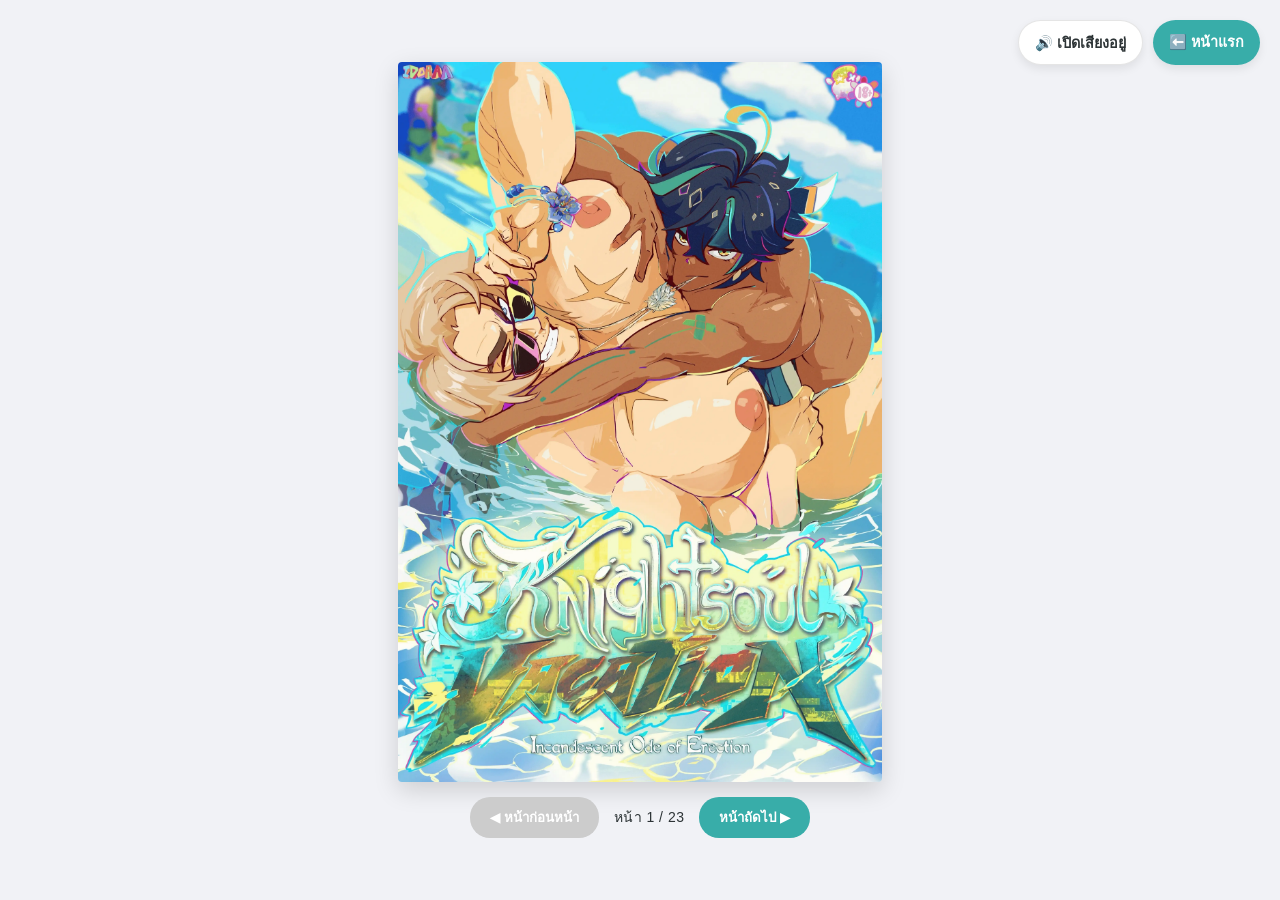
==== reader.html @ c510d219 "update files" ====
<!DOCTYPE html>
<html lang="th">
<head>
  <meta charset="UTF-8">
  <meta name="viewport" content="width=device-width, initial-scale=1.0">
  <title>Manga Reader</title>
  <link rel="icon" type="image/png" href="icon/LOGO.png">
  <link rel="stylesheet" href="style.css">
</head>
<body class="reader-body">

  <div id="loading-screen" class="loading-overlay">
    <div class="spinner"></div>
    <p>กำลังเตรียมมังงะ...</p>
  </div>

  <div class="audio-controls">
    <!-- Dropdown เลือกตอน (แสดงเฉพาะเรื่องที่มีหลายตอน) -->
    <select id="chapter-select" class="control-select" onchange="changeChapter(this.value)"></select>
    
    <button id="mute-btn" class="control-btn">🔊 เปิดเสียงอยู่</button>
    <a href="index.html" class="control-btn back-btn">⬅️ หน้าแรก</a>
  </div>

  <!-- 📖 โหมด 1: แบบเปิดทีละหน้า (Flip Mode) -->
  <main class="manga-container" id="flip-mode-container">
    <div class="manga-page-wrapper" id="page-click-area">
      <img id="current-manga-img" src="" alt="Manga Page">
    </div>

    <div class="page-controls">
      <button id="prev-btn" class="nav-btn">◀ หน้าก่อนหน้า</button>
      <span id="page-indicator">หน้า 1 / 1</span>
      <button id="next-btn" class="nav-btn">หน้าถัดไป ▶</button>
    </div>
  </main>

  <!-- 📜 โหมด 2: แบบเลื่อนอ่านยาว (Scroll Mode) -->
  <main class="manga-scroll-container hidden" id="scroll-mode-container"></main>

  <script src="reader.js"></script>
</body>
</html>
---- style.css ----
* {
  margin: 0;
  padding: 0;
  box-sizing: border-box;
  font-family: 'Segoe UI', Tahoma, Geneva, Verdana, sans-serif;
}

body {
  background-color: #f8f9fa; /* พื้นหลังสว่าง สบายตา */
  color: #2d3436; /* ตัวหนังสือสีเทาเข้ม อ่านง่าย ไม่ปวดตา */
  padding: 3rem 1rem;
}

header {
  text-align: center;
  margin-bottom: 3.5rem;
}

header h1 {
  font-size: 2.5rem;
  color: #1e272e;
  margin-bottom: 0.6rem;
  font-weight: 800;
}

.highlight {
  color: #38ada9; /* สีเขียวมิ้นท์/ฟ้าสดใส */
}

header p {
  color: #7f8c8d;
  font-size: 1rem;
}

/* ระบบ Grid สำหรับจัดวางการ์ดมังงะ */
.manga-grid {
  display: grid;
  grid-template-columns: repeat(auto-fit, minmax(280px, 1fr));
  gap: 2.5rem;
  max-width: 1200px;
  margin: 0 auto;
}

/* สไตล์ของการ์ดโทนสว่าง */
.manga-card {
  background-color: #ffffff;
  border-radius: 16px;
  overflow: hidden;
  text-decoration: none;
  color: inherit;
  transition: transform 0.3s ease, box-shadow 0.3s ease;
  box-shadow: 0 10px 20px rgba(0, 0, 0, 0.05); /* เงาบางๆ นุ่มๆ */
  display: flex;
  flex-direction: column;
  border: 1px solid rgba(0, 0, 0, 0.03);
}

.manga-card:hover {
  transform: translateY(-8px);
  box-shadow: 0 15px 30px rgba(56, 173, 169, 0.15); /* เงาสีฟ้ามิ้นท์เวลาชี้ */
}

/* ==========================================
   ✨ สไตล์เพิ่มเติมสำหรับเรื่องใหม่ (New Release)
   ========================================== */
.manga-card.is-new {
  order: -1; /* ดันการ์ดขึ้นไปอยู่บนสุด */
  border: 2px solid #ff3b30; /* กรอบสีแดงสด */
  box-shadow: 0 4px 15px rgba(255, 59, 48, 0.25); /* เงาสีแดงจางๆ */
}

.manga-card.is-new:hover {
  box-shadow: 0 15px 30px rgba(255, 59, 48, 0.35); /* เงาสีแดงตอน Hover */
}

/* ป้ายคำว่า NEW */
.badge-new {
  position: absolute;
  top: 10px;
  left: 10px;
  background: #ff3b30;
  color: #ffffff;
  font-size: 11px;
  font-weight: bold;
  padding: 4px 10px;
  border-radius: 12px;
  box-shadow: 0 2px 6px rgba(0, 0, 0, 0.4);
  z-index: 2;
  letter-spacing: 0.5px;
}
/* ========================================== */

.card-image {
  position: relative;
  height: 380px;
  overflow: hidden;
}

.card-image img {
  width: 100%;
  height: 100%;
  object-fit: cover;
  transition: transform 0.4s ease;
}

.manga-card:hover .card-image img {
  transform: scale(1.03);
}

/* ป้ายแท็กประเภทมังงะ */
.genre {
  position: absolute;
  top: 15px;
  left: 15px;
  padding: 6px 14px;
  border-radius: 20px;
  font-size: 0.75rem;
  font-weight: bold;
  text-transform: uppercase;
  color: #fff;
  letter-spacing: 0.5px;
}

.tags-Knightsoul_Vacation { background-color: #eb3026; }
.tags-horror { background-color: #485460; }
.tags-romance { background-color: #00b812; }

/* รายละเอียดข้อความใต้ภาพ */
.card-info {
  padding: 1.5rem;
  flex-grow: 1;
  background-color: #ffffff;
}

.card-info h3 {
  color: #2c3e50;
  margin-bottom: 0.5rem;
  font-size: 1.3rem;
  font-weight: 700;
}

.card-info p {
  color: #7f8c8d;
  font-size: 0.9rem;
  line-height: 1.5;
}

/* ==========================================
   สไตล์เพิ่มเติมสำหรับหน้าอ่านมังงะ (Reader Page)
   ========================================== */

.reader-body {
  background-color: #f1f2f6; /* สีพื้นหลังนุ่มๆ สไตล์แอปอ่านการ์ตูน */
  padding: 0;
  margin: 0;
}

/* ปุ่มควบคุมเสียงที่ลอยอยู่ */
.audio-controls {
  position: fixed;
  top: 20px;
  right: 20px;
  display: flex;
  gap: 10px;
  z-index: 1000;
}

.control-btn {
  background-color: #ffffff;
  color: #2d3436;
  border: 1px solid rgba(0,0,0,0.1);
  padding: 10px 16px;
  border-radius: 30px;
  cursor: pointer;
  font-weight: bold;
  font-size: 0.9rem;
  box-shadow: 0 4px 10px rgba(0,0,0,0.08);
  transition: all 0.2s ease;
  text-decoration: none;
}

.control-btn:hover {
  transform: scale(1.05);
  background-color: #f8f9fa;
}

.back-btn {
  background-color: #38ada9;
  color: white;
  border: none;
}

.back-btn:hover {
  background-color: #079992;
  color: white;
}

/* กล่องแสดงมังงะแนวตั้ง */
.manga-viewer {
  max-width: 800px;
  margin: 0 auto;
  background-color: #ffffff;
  box-shadow: 0 0 30px rgba(0,0,0,0.05);
  display: flex;
  flex-direction: column;
}

/* ช่องมังงะแต่ละช่อง */
.manga-scene {
  position: relative;
  width: 100%;
  line-height: 0; /* ลบช่องว่างใต้ภาพ */
}

.manga-scene img {
  width: 100%;
  height: auto;
  display: block;
}

/* ==========================================
   สไตล์หน้าจอ Loading โทนสว่าง (Loading Screen)
   ========================================== */

.loading-overlay {
  position: fixed;
  top: 0;
  left: 0;
  width: 100%;
  height: 100%;
  background-color: #ffffff; /* โทนสว่างสะอาดตา */
  display: flex;
  flex-direction: column;
  justify-content: center;
  align-items: center;
  z-index: 9999; /* อยู่บนสุดบังทุกอย่างไว้ก่อน */
  transition: opacity 0.5s ease, visibility 0.5s ease;
}

/* เอฟเฟคซ่อนหน้าจอ Loading ตอนโหลดเสร็จ */
.loading-overlay.fade-out {
  opacity: 0;
  visibility: hidden;
}

.loading-overlay p {
  margin-top: 20px;
  color: #7f8c8d;
  font-weight: bold;
  font-size: 1.1rem;
}

/* วงกลมหมุนๆ (Spinner) */
.spinner {
  width: 50px;
  height: 50px;
  border: 5px solid #f1f2f6;
  border-top: 5px solid #38ada9; /* สีฟ้ามิ้นท์หลักของเว็บ */
  border-radius: 50%;
  animation: spin 1s linear infinite;
}

@keyframes spin {
  0% { transform: rotate(0deg); }
  100% { transform: rotate(360deg); }
}

/* จัดการหน้าอ่านแบบ Flip Page */
.manga-container {
  display: flex;
  flex-direction: column;
  align-items: center;
  justify-content: center;
  min-height: 100vh;
  padding: 20px 0;
}

.manga-page-wrapper {
  cursor: pointer;
  max-width: 90vw;
  max-height: 80vh;
  display: flex;
  justify-content: center;
}

.manga-page-wrapper img {
  max-width: 100%;
  max-height: 80vh;
  object-fit: contain;
  box-shadow: 0 8px 25px rgba(0,0,0,0.15);
  border-radius: 4px;
}

/* ปุ่มเปลี่ยนหน้า */
.page-controls {
  display: flex;
  align-items: center;
  gap: 15px;
  margin-top: 15px;
}

.nav-btn {
  padding: 10px 20px;
  background-color: #38ada9;
  color: white;
  border: none;
  border-radius: 20px;
  font-weight: bold;
  cursor: pointer;
  transition: transform 0.1s, background-color 0.2s;
}

.nav-btn:hover {
  background-color: #079992;
}

.nav-btn:disabled {
  background-color: #ccc;
  cursor: not-allowed;
}

#page-indicator {
  font-size: 14px;
  white-space: nowrap;
  letter-spacing: 0.5px;
}

#current-manga-img {
  -webkit-touch-callout: none;
  -webkit-user-select: none;
  -khtml-user-select: none;
  -moz-user-select: none;
  -ms-user-select: none;
  user-select: none;
  -webkit-user-drag: none;
}

/* ส่วนระบบค้นหาและ Filter Topics */
.filter-section {
  max-width: 1200px;
  margin: 20px auto;
  padding: 0 15px;
  text-align: center;
}

.search-box {
  margin-bottom: 15px;
}

.search-box input {
  width: 100%;
  max-width: 400px;
  padding: 10px 16px;
  border-radius: 20px;
  border: 1px solid #ff4757;
  background-color: #1e1e1e;
  color: #fff;
  font-size: 14px;
  outline: none;
  transition: all 0.3s ease;
}

.search-box input:focus {
  border-color: #ff6b81;
  box-shadow: 0 0 8px rgba(255, 71, 87, 0.4);
}

.topic-tags {
  display: flex;
  flex-wrap: wrap;
  justify-content: center;
  gap: 8px;
}

.tag-btn {
  background: #2b2b2b;
  color: #ccc;
  border: 1px solid #444;
  padding: 6px 14px;
  border-radius: 15px;
  font-size: 13px;
  cursor: pointer;
  transition: all 0.2s ease;
}

.tag-btn:hover {
  background: #3a3a3a;
  color: #fff;
}

.tag-btn.active {
  background: #ff4757;
  color: #fff;
  border-color: #ff4757;
}

/* Badge แสดง Topic เล็กๆ บนการ์ด */
.card-topics {
  display: flex;
  flex-wrap: wrap;
  gap: 5px;
  margin-top: 8px;
}

.topic-badge {
  background: rgba(255, 255, 255, 0.1);
  color: #ff4757;
  font-size: 11px;
  padding: 2px 8px;
  border-radius: 10px;
  border: 1px solid rgba(255, 71, 87, 0.3);
}

/* ซ่อน Element ที่ไม่ได้ใช้ */
.hidden {
  display: none !important;
}

/* ตกแต่ง Dropdown เลือกตอน */
.control-select {
  padding: 8px 12px;
  border-radius: 8px;
  border: 1px solid #444;
  background-color: #222;
  color: #fff;
  font-size: 14px;
  cursor: pointer;
  outline: none;
}

/* คอนเทนเนอร์สำหรับโหมดเลื่อนอ่านยาว (Webtoon) */
.manga-scroll-container {
  display: flex;
  flex-direction: column;
  align-items: center;
  width: 100%;
  max-width: 800px;
  margin: 0 auto;
  padding-bottom: 40px;
}

.manga-scroll-container img {
  width: 100%;
  height: auto;
  display: block;
  margin-bottom: -1px;
}
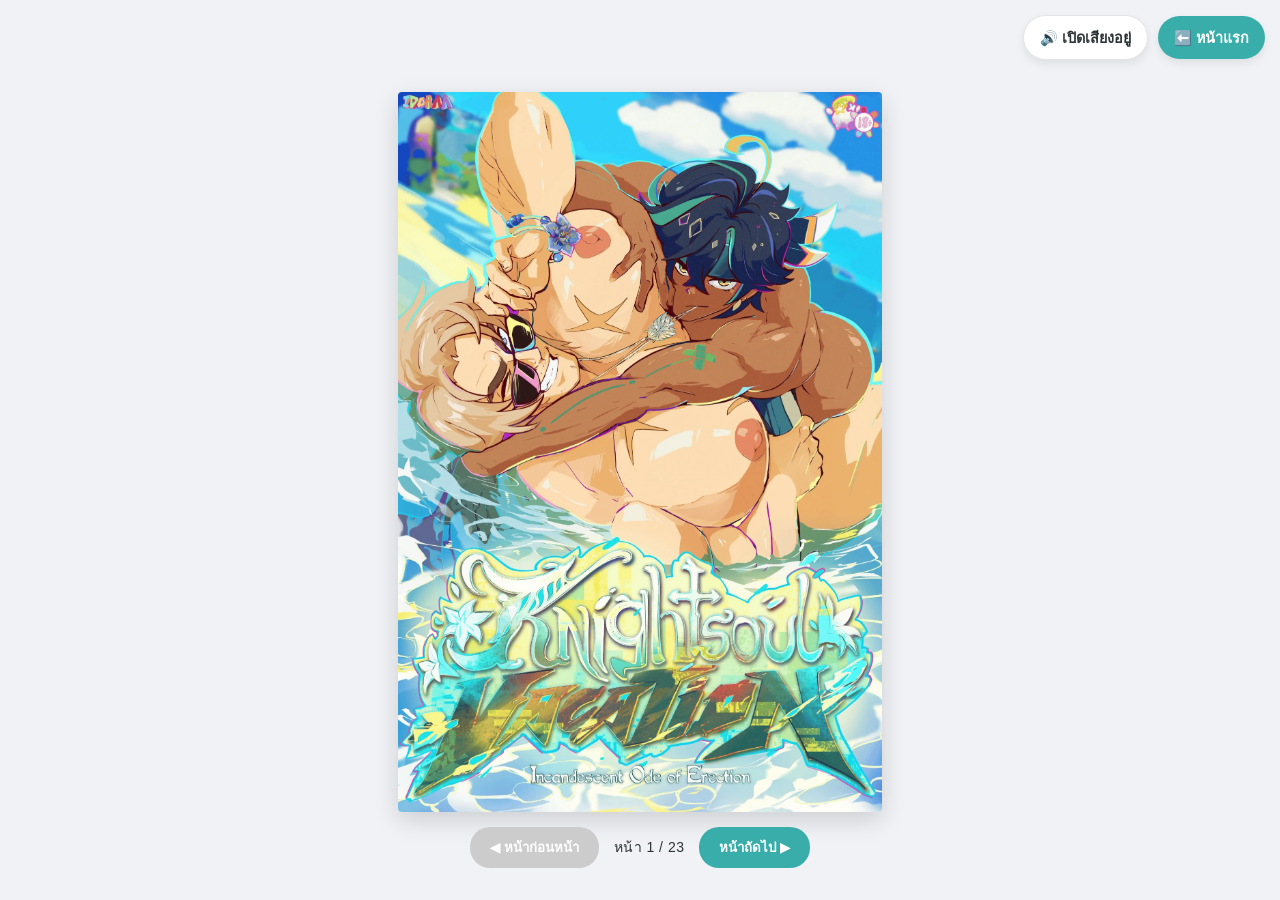
==== commit 18c131ae: "update files" ====
--- a/reader.html
+++ b/reader.html
@@ -10,19 +10,19 @@
 <body class="reader-body">
 
   <div id="loading-screen" class="loading-overlay">
-    <div class="spinner"></div>
-    <p>กำลังเตรียมมังงะ...</p>
+    <div class="loading-content">
+      <div id="loading-text">กำลังโหลดเนื้อหา... (0%)</div>
+      
+      <img id="loading-icon" src="icon/loading.gif" alt="Loading..." />
+    </div>
   </div>
 
   <div class="audio-controls">
-    <!-- Dropdown เลือกตอน (แสดงเฉพาะเรื่องที่มีหลายตอน) -->
     <select id="chapter-select" class="control-select" onchange="changeChapter(this.value)"></select>
-    
     <button id="mute-btn" class="control-btn">🔊 เปิดเสียงอยู่</button>
     <a href="index.html" class="control-btn back-btn">⬅️ หน้าแรก</a>
   </div>
 
-  <!-- 📖 โหมด 1: แบบเปิดทีละหน้า (Flip Mode) -->
   <main class="manga-container" id="flip-mode-container">
     <div class="manga-page-wrapper" id="page-click-area">
       <img id="current-manga-img" src="" alt="Manga Page">
@@ -35,7 +35,6 @@
     </div>
   </main>
 
-  <!-- 📜 โหมด 2: แบบเลื่อนอ่านยาว (Scroll Mode) -->
   <main class="manga-scroll-container hidden" id="scroll-mode-container"></main>
 
   <script src="reader.js"></script>
--- a/style.css
+++ b/style.css
@@ -1,3 +1,6 @@
+/* ==========================================
+   RESET & BASE STYLES
+   ========================================== */
 * {
   margin: 0;
   padding: 0;
@@ -7,7 +10,7 @@
 
 body {
   background-color: #f8f9fa; /* พื้นหลังสว่าง สบายตา */
-  color: #2d3436; /* ตัวหนังสือสีเทาเข้ม อ่านง่าย ไม่ปวดตา */
+  color: #2d3436; /* ตัวหนังสือสีเทาเข้ม อ่านง่าย */
   padding: 3rem 1rem;
 }
 
@@ -32,310 +35,9 @@
   font-size: 1rem;
 }
 
-/* ระบบ Grid สำหรับจัดวางการ์ดมังงะ */
-.manga-grid {
-  display: grid;
-  grid-template-columns: repeat(auto-fit, minmax(280px, 1fr));
-  gap: 2.5rem;
-  max-width: 1200px;
-  margin: 0 auto;
-}
-
-/* สไตล์ของการ์ดโทนสว่าง */
-.manga-card {
-  background-color: #ffffff;
-  border-radius: 16px;
-  overflow: hidden;
-  text-decoration: none;
-  color: inherit;
-  transition: transform 0.3s ease, box-shadow 0.3s ease;
-  box-shadow: 0 10px 20px rgba(0, 0, 0, 0.05); /* เงาบางๆ นุ่มๆ */
-  display: flex;
-  flex-direction: column;
-  border: 1px solid rgba(0, 0, 0, 0.03);
-}
-
-.manga-card:hover {
-  transform: translateY(-8px);
-  box-shadow: 0 15px 30px rgba(56, 173, 169, 0.15); /* เงาสีฟ้ามิ้นท์เวลาชี้ */
-}
-
-/* ==========================================
-   ✨ สไตล์เพิ่มเติมสำหรับเรื่องใหม่ (New Release)
-   ========================================== */
-.manga-card.is-new {
-  order: -1; /* ดันการ์ดขึ้นไปอยู่บนสุด */
-  border: 2px solid #ff3b30; /* กรอบสีแดงสด */
-  box-shadow: 0 4px 15px rgba(255, 59, 48, 0.25); /* เงาสีแดงจางๆ */
-}
-
-.manga-card.is-new:hover {
-  box-shadow: 0 15px 30px rgba(255, 59, 48, 0.35); /* เงาสีแดงตอน Hover */
-}
-
-/* ป้ายคำว่า NEW */
-.badge-new {
-  position: absolute;
-  top: 10px;
-  left: 10px;
-  background: #ff3b30;
-  color: #ffffff;
-  font-size: 11px;
-  font-weight: bold;
-  padding: 4px 10px;
-  border-radius: 12px;
-  box-shadow: 0 2px 6px rgba(0, 0, 0, 0.4);
-  z-index: 2;
-  letter-spacing: 0.5px;
-}
-/* ========================================== */
-
-.card-image {
-  position: relative;
-  height: 380px;
-  overflow: hidden;
-}
-
-.card-image img {
-  width: 100%;
-  height: 100%;
-  object-fit: cover;
-  transition: transform 0.4s ease;
-}
-
-.manga-card:hover .card-image img {
-  transform: scale(1.03);
-}
-
-/* ป้ายแท็กประเภทมังงะ */
-.genre {
-  position: absolute;
-  top: 15px;
-  left: 15px;
-  padding: 6px 14px;
-  border-radius: 20px;
-  font-size: 0.75rem;
-  font-weight: bold;
-  text-transform: uppercase;
-  color: #fff;
-  letter-spacing: 0.5px;
-}
-
-.tags-Knightsoul_Vacation { background-color: #eb3026; }
-.tags-horror { background-color: #485460; }
-.tags-romance { background-color: #00b812; }
-
-/* รายละเอียดข้อความใต้ภาพ */
-.card-info {
-  padding: 1.5rem;
-  flex-grow: 1;
-  background-color: #ffffff;
-}
-
-.card-info h3 {
-  color: #2c3e50;
-  margin-bottom: 0.5rem;
-  font-size: 1.3rem;
-  font-weight: 700;
-}
-
-.card-info p {
-  color: #7f8c8d;
-  font-size: 0.9rem;
-  line-height: 1.5;
-}
-
-/* ==========================================
-   สไตล์เพิ่มเติมสำหรับหน้าอ่านมังงะ (Reader Page)
-   ========================================== */
-
-.reader-body {
-  background-color: #f1f2f6; /* สีพื้นหลังนุ่มๆ สไตล์แอปอ่านการ์ตูน */
-  padding: 0;
-  margin: 0;
-}
-
-/* ปุ่มควบคุมเสียงที่ลอยอยู่ */
-.audio-controls {
-  position: fixed;
-  top: 20px;
-  right: 20px;
-  display: flex;
-  gap: 10px;
-  z-index: 1000;
-}
-
-.control-btn {
-  background-color: #ffffff;
-  color: #2d3436;
-  border: 1px solid rgba(0,0,0,0.1);
-  padding: 10px 16px;
-  border-radius: 30px;
-  cursor: pointer;
-  font-weight: bold;
-  font-size: 0.9rem;
-  box-shadow: 0 4px 10px rgba(0,0,0,0.08);
-  transition: all 0.2s ease;
-  text-decoration: none;
-}
-
-.control-btn:hover {
-  transform: scale(1.05);
-  background-color: #f8f9fa;
-}
-
-.back-btn {
-  background-color: #38ada9;
-  color: white;
-  border: none;
-}
-
-.back-btn:hover {
-  background-color: #079992;
-  color: white;
-}
-
-/* กล่องแสดงมังงะแนวตั้ง */
-.manga-viewer {
-  max-width: 800px;
-  margin: 0 auto;
-  background-color: #ffffff;
-  box-shadow: 0 0 30px rgba(0,0,0,0.05);
-  display: flex;
-  flex-direction: column;
-}
-
-/* ช่องมังงะแต่ละช่อง */
-.manga-scene {
-  position: relative;
-  width: 100%;
-  line-height: 0; /* ลบช่องว่างใต้ภาพ */
-}
-
-.manga-scene img {
-  width: 100%;
-  height: auto;
-  display: block;
-}
-
-/* ==========================================
-   สไตล์หน้าจอ Loading โทนสว่าง (Loading Screen)
-   ========================================== */
-
-.loading-overlay {
-  position: fixed;
-  top: 0;
-  left: 0;
-  width: 100%;
-  height: 100%;
-  background-color: #ffffff; /* โทนสว่างสะอาดตา */
-  display: flex;
-  flex-direction: column;
-  justify-content: center;
-  align-items: center;
-  z-index: 9999; /* อยู่บนสุดบังทุกอย่างไว้ก่อน */
-  transition: opacity 0.5s ease, visibility 0.5s ease;
-}
-
-/* เอฟเฟคซ่อนหน้าจอ Loading ตอนโหลดเสร็จ */
-.loading-overlay.fade-out {
-  opacity: 0;
-  visibility: hidden;
-}
-
-.loading-overlay p {
-  margin-top: 20px;
-  color: #7f8c8d;
-  font-weight: bold;
-  font-size: 1.1rem;
-}
-
-/* วงกลมหมุนๆ (Spinner) */
-.spinner {
-  width: 50px;
-  height: 50px;
-  border: 5px solid #f1f2f6;
-  border-top: 5px solid #38ada9; /* สีฟ้ามิ้นท์หลักของเว็บ */
-  border-radius: 50%;
-  animation: spin 1s linear infinite;
-}
-
-@keyframes spin {
-  0% { transform: rotate(0deg); }
-  100% { transform: rotate(360deg); }
-}
-
-/* จัดการหน้าอ่านแบบ Flip Page */
-.manga-container {
-  display: flex;
-  flex-direction: column;
-  align-items: center;
-  justify-content: center;
-  min-height: 100vh;
-  padding: 20px 0;
-}
-
-.manga-page-wrapper {
-  cursor: pointer;
-  max-width: 90vw;
-  max-height: 80vh;
-  display: flex;
-  justify-content: center;
-}
-
-.manga-page-wrapper img {
-  max-width: 100%;
-  max-height: 80vh;
-  object-fit: contain;
-  box-shadow: 0 8px 25px rgba(0,0,0,0.15);
-  border-radius: 4px;
-}
-
-/* ปุ่มเปลี่ยนหน้า */
-.page-controls {
-  display: flex;
-  align-items: center;
-  gap: 15px;
-  margin-top: 15px;
-}
-
-.nav-btn {
-  padding: 10px 20px;
-  background-color: #38ada9;
-  color: white;
-  border: none;
-  border-radius: 20px;
-  font-weight: bold;
-  cursor: pointer;
-  transition: transform 0.1s, background-color 0.2s;
-}
-
-.nav-btn:hover {
-  background-color: #079992;
-}
-
-.nav-btn:disabled {
-  background-color: #ccc;
-  cursor: not-allowed;
-}
-
-#page-indicator {
-  font-size: 14px;
-  white-space: nowrap;
-  letter-spacing: 0.5px;
-}
-
-#current-manga-img {
-  -webkit-touch-callout: none;
-  -webkit-user-select: none;
-  -khtml-user-select: none;
-  -moz-user-select: none;
-  -ms-user-select: none;
-  user-select: none;
-  -webkit-user-drag: none;
-}
-
-/* ส่วนระบบค้นหาและ Filter Topics */
+/* ==========================================
+   ระบบค้นหาและ FILTER TOPICS
+   ========================================== */
 .filter-section {
   max-width: 1200px;
   margin: 20px auto;
@@ -394,7 +96,117 @@
   border-color: #ff4757;
 }
 
-/* Badge แสดง Topic เล็กๆ บนการ์ด */
+/* ==========================================
+   ระบบ GRID สำหรับจัดวางการ์ดมังงะ
+   ========================================== */
+.manga-grid {
+  display: grid;
+  grid-template-columns: repeat(auto-fit, minmax(280px, 1fr));
+  gap: 2.5rem;
+  max-width: 1200px;
+  margin: 0 auto;
+}
+
+/* สไตล์ของการ์ด */
+.manga-card {
+  background-color: #ffffff;
+  border-radius: 16px;
+  overflow: hidden;
+  text-decoration: none;
+  color: inherit;
+  transition: transform 0.3s ease, box-shadow 0.3s ease;
+  box-shadow: 0 10px 20px rgba(0, 0, 0, 0.05);
+  display: flex;
+  flex-direction: column;
+  border: 1px solid rgba(0, 0, 0, 0.03);
+}
+
+.manga-card:hover {
+  transform: translateY(-8px);
+  box-shadow: 0 15px 30px rgba(56, 173, 169, 0.15);
+}
+
+/* สไตล์สำหรับการ์ดเรื่องใหม่ (New Release) */
+.manga-card.is-new {
+  order: -1;
+  border: 2px solid #ff3b30;
+  box-shadow: 0 4px 15px rgba(255, 59, 48, 0.25);
+}
+
+.manga-card.is-new:hover {
+  box-shadow: 0 15px 30px rgba(255, 59, 48, 0.35);
+}
+
+.badge-new {
+  position: absolute;
+  top: 10px;
+  left: 10px;
+  background: #ff3b30;
+  color: #ffffff;
+  font-size: 11px;
+  font-weight: bold;
+  padding: 4px 10px;
+  border-radius: 12px;
+  box-shadow: 0 2px 6px rgba(0, 0, 0, 0.4);
+  z-index: 2;
+  letter-spacing: 0.5px;
+}
+
+.card-image {
+  position: relative;
+  height: 380px;
+  overflow: hidden;
+}
+
+.card-image img {
+  width: 100%;
+  height: 100%;
+  object-fit: cover;
+  transition: transform 0.4s ease;
+}
+
+.manga-card:hover .card-image img {
+  transform: scale(1.03);
+}
+
+/* ป้ายแท็กประเภทมังงะ */
+.genre {
+  position: absolute;
+  top: 15px;
+  left: 15px;
+  padding: 6px 14px;
+  border-radius: 20px;
+  font-size: 0.75rem;
+  font-weight: bold;
+  text-transform: uppercase;
+  color: #fff;
+  letter-spacing: 0.5px;
+}
+
+.tags-Knightsoul_Vacation { background-color: #eb3026; }
+.tags-horror { background-color: #485460; }
+.tags-romance { background-color: #00b812; }
+
+/* รายละเอียดข้อความใต้ภาพ */
+.card-info {
+  padding: 1.5rem;
+  flex-grow: 1;
+  background-color: #ffffff;
+}
+
+.card-info h3 {
+  color: #2c3e50;
+  margin-bottom: 0.5rem;
+  font-size: 1.3rem;
+  font-weight: 700;
+}
+
+.card-info p {
+  color: #7f8c8d;
+  font-size: 0.9rem;
+  line-height: 1.5;
+}
+
 .card-topics {
   display: flex;
   flex-wrap: wrap;
@@ -411,24 +223,122 @@
   border: 1px solid rgba(255, 71, 87, 0.3);
 }
 
-/* ซ่อน Element ที่ไม่ได้ใช้ */
-.hidden {
-  display: none !important;
-}
-
-/* ตกแต่ง Dropdown เลือกตอน */
+/* ==========================================
+   สไตล์สำหรับหน้าอ่านมังงะ (READER PAGE)
+   ========================================== */
+.reader-body {
+  background-color: #f1f2f6;
+  padding: 0;
+  margin: 0;
+}
+
+/* ปุ่มควบคุมลอยด้านบน (หน้าแรก, เลือกตอน, เสียง) */
+.audio-controls {
+  position: fixed;
+  top: 15px;
+  right: 15px;
+  display: flex;
+  align-items: center;
+  justify-content: flex-end;
+  gap: 10px;
+  z-index: 1000;
+  max-width: calc(100vw - 30px);
+}
+
+/* ปุ่มควบคุมทั่วไป */
+.control-btn {
+  background-color: #ffffff;
+  color: #2d3436;
+  border: 1px solid rgba(0, 0, 0, 0.1);
+  padding: 10px 16px;
+  border-radius: 30px;
+  cursor: pointer;
+  font-weight: bold;
+  font-size: 0.9rem;
+  box-shadow: 0 4px 10px rgba(0, 0, 0, 0.08);
+  transition: all 0.2s ease;
+  text-decoration: none;
+  white-space: nowrap;
+  display: inline-flex;
+  align-items: center;
+  justify-content: center;
+}
+
+.control-btn:hover {
+  transform: scale(1.05);
+  background-color: #f8f9fa;
+}
+
+.back-btn {
+  background-color: #38ada9;
+  color: white;
+  border: none;
+}
+
+.back-btn:hover {
+  background-color: #079992;
+  color: white;
+}
+
+/* Dropdown เลือกตอน */
 .control-select {
-  padding: 8px 12px;
-  border-radius: 8px;
-  border: 1px solid #444;
-  background-color: #222;
-  color: #fff;
-  font-size: 14px;
+  padding: 10px 16px;
+  border-radius: 30px;
+  border: 1px solid rgba(0, 0, 0, 0.1);
+  background-color: #ffffff;
+  color: #2d3436;
+  font-size: 0.9rem;
+  font-weight: bold;
   cursor: pointer;
   outline: none;
-}
-
-/* คอนเทนเนอร์สำหรับโหมดเลื่อนอ่านยาว (Webtoon) */
+  box-shadow: 0 4px 10px rgba(0, 0, 0, 0.08);
+  transition: all 0.2s ease;
+  white-space: nowrap;
+}
+
+.control-select:hover {
+  transform: scale(1.05);
+  background-color: #f8f9fa;
+}
+
+/* ==========================================
+   การแสดงผลมังงะ (FLIP MODE & SCROLL MODE)
+   ========================================== */
+.manga-container {
+  display: flex;
+  flex-direction: column;
+  align-items: center;
+  justify-content: center;
+  min-height: 100vh;
+  padding: 80px 0 20px 0; /* เว้นพื้นที่ด้านบนเผื่อปุ่ม audio-controls */
+}
+
+.manga-page-wrapper {
+  cursor: pointer;
+  max-width: 90vw;
+  max-height: 80vh;
+  display: flex;
+  justify-content: center;
+  align-items: center;
+}
+
+/* คลาสสื่อมังงะแบบรวม (ทั้ง Image และ Video) */
+.manga-media-element {
+  max-width: 100%;
+  max-height: 80vh;
+  width: auto;
+  height: auto;
+  object-fit: contain;
+  box-shadow: 0 8px 25px rgba(0, 0, 0, 0.15);
+  border-radius: 4px;
+  display: block;
+  -webkit-touch-callout: none;
+  -webkit-user-select: none;
+  user-select: none;
+  -webkit-user-drag: none;
+}
+
+/* คอนเทนเนอร์สำหรับโหมดเลื่อนอ่านยาว (Scroll / Webtoon Mode) */
 .manga-scroll-container {
   display: flex;
   flex-direction: column;
@@ -436,12 +346,134 @@
   width: 100%;
   max-width: 800px;
   margin: 0 auto;
+  padding-top: 70px; /* เว้นพื้นที่ลอยด้านบน */
   padding-bottom: 40px;
 }
 
-.manga-scroll-container img {
+.manga-scroll-container .manga-media-element {
   width: 100%;
+  max-height: none; /* ในโหมดเลื่อน ให้สูงตามสัดส่วนจริง */
   height: auto;
+  border-radius: 0;
+  box-shadow: none;
+  margin-bottom: -1px; /* ลบช่องว่างสีขาวระหว่างหน้า */
+}
+
+/* ปุ่มเปลี่ยนหน้า (Flip Mode) */
+.page-controls {
+  display: flex;
+  align-items: center;
+  gap: 15px;
+  margin-top: 15px;
+}
+
+.nav-btn {
+  padding: 10px 20px;
+  background-color: #38ada9;
+  color: white;
+  border: none;
+  border-radius: 20px;
+  font-weight: bold;
+  cursor: pointer;
+  transition: transform 0.1s, background-color 0.2s;
+}
+
+.nav-btn:hover {
+  background-color: #079992;
+}
+
+.nav-btn:disabled {
+  background-color: #ccc;
+  cursor: not-allowed;
+}
+
+#page-indicator {
+  font-size: 14px;
+  white-space: nowrap;
+  letter-spacing: 0.5px;
+}
+
+/* ==========================================
+   หน้าจอ LOADING SCREEN (จัดเรียงข้อความบน ไอคอนล่าง)
+   ========================================== */
+#loading-screen,
+.loading-overlay {
+  position: fixed;
+  top: 0;
+  left: 0;
+  width: 100%;
+  height: 100vh;
+  background-color: #ffffff;
+  display: flex;
+  justify-content: center;
+  align-items: center;
+  z-index: 9999;
+  transition: opacity 0.5s ease, visibility 0.5s ease;
+}
+
+/* ซ่อนระบบ Loading เมื่อโหลดเสร็จ */
+#loading-screen.fade-out,
+.loading-overlay.fade-out {
+  opacity: 0;
+  visibility: hidden;
+}
+
+.loading-content {
+  display: flex;
+  flex-direction: column;
+  align-items: center;
+  justify-content: center;
+  gap: 15px; /* ระยะห่างระหว่างข้อความกับไอคอน */
+}
+
+#loading-text,
+.loading-overlay p {
+  color: #2d3436;
+  font-weight: bold;
+  font-size: 1.1rem;
+  margin: 0;
+  text-align: center;
+}
+
+/* ไอคอนเคลื่อนไหว (GIF / WebP / SVG) */
+#loading-icon,
+.loading-icon {
+  width: 300px;
+  height: 300px;
+  object-fit: contain;
   display: block;
-  margin-bottom: -1px;
+}
+
+/* ==========================================
+   UTILITY & RESPONSIVE
+   ========================================== */
+.hidden {
+  display: none !important;
+}
+
+@media (max-width: 600px) {
+  body {
+    padding: 1.5rem 0.5rem;
+  }
+
+  .audio-controls {
+    top: 10px;
+    right: 10px;
+    gap: 6px;
+  }
+
+  .control-btn, .control-select {
+    padding: 8px 12px;
+    font-size: 0.8rem;
+  }
+
+  .manga-container {
+    padding-top: 60px;
+  }
+
+  #loading-icon,
+  .loading-icon {
+    width: 90px;
+    height: 90px;
+  }
 }
